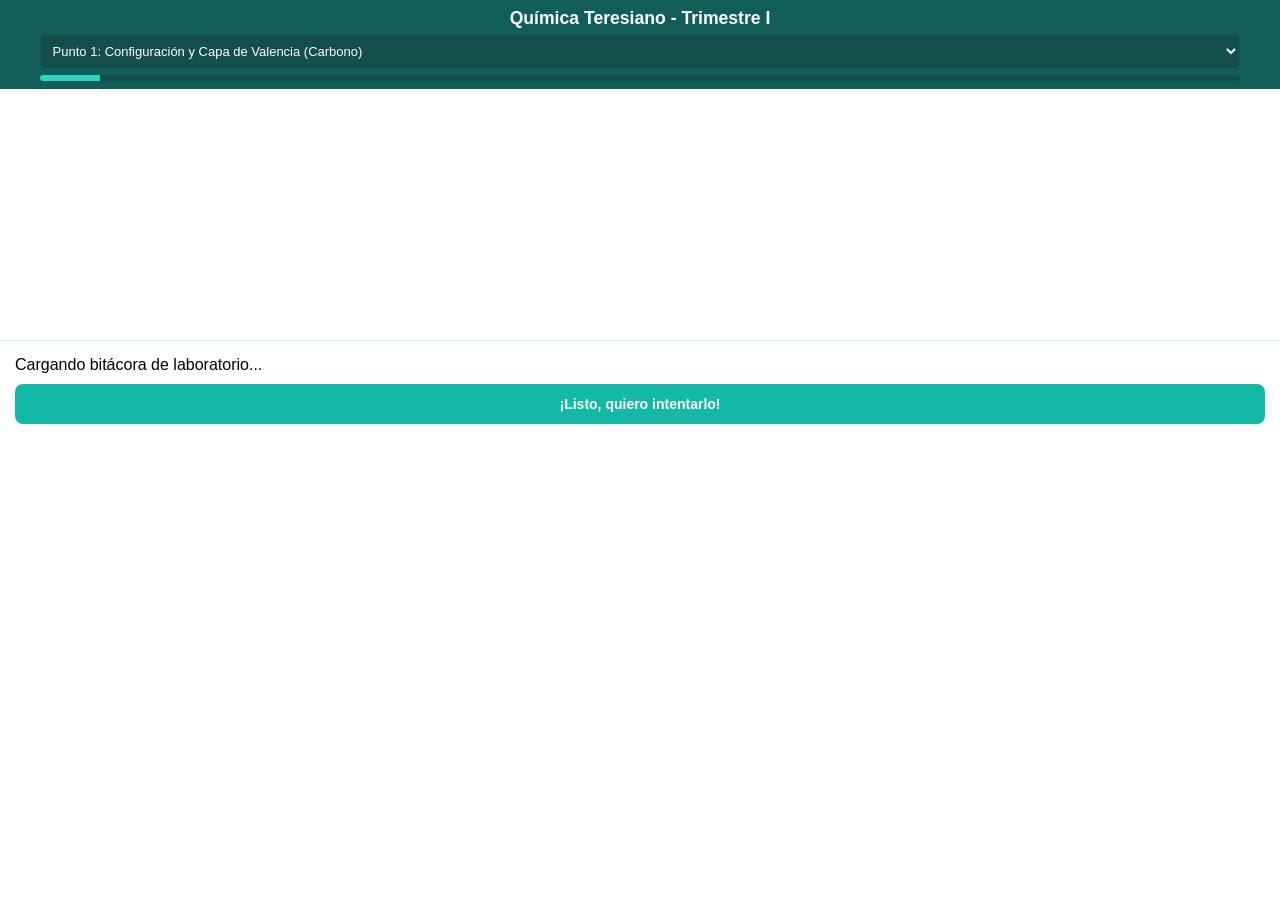
==== quimica.html @ 597277ca "Create quimica.html" ====
<!DOCTYPE html>
<html lang="es">
<head>
    <meta charset="UTF-8">
    <meta name="viewport" content="width=device-width, initial-scale=1.0, maximum-scale=1.0, user-scalable=no">
    <title>Química-Master Valentina</title>
    <style>
        * { box-sizing: border-box; }
        body { 
            margin: 0; padding: 0;
            font-family: 'Segoe UI', sans-serif; 
            background-color: #f0fdf4; 
            display: flex; flex-direction: column;
            height: 100vh; overflow: hidden;
        }
        #app-container { display: flex; flex-direction: column; height: 100vh; width: 100vw; }
        header { background: #115e59; color: white; padding: 8px; text-align: center; flex-shrink: 0; }
        header h1 { font-size: 1.1rem; margin: 0 0 5px 0; }
        #selector-ejercicio { width: 95%; padding: 8px; font-size: 13px; border-radius: 6px; background: #134e4a; color: white; border: 1px solid #115e59; }
        #progreso-bar { width: 95%; height: 6px; background: #134e4a; border-radius: 10px; margin: 6px auto 0 auto; overflow: hidden; }
        #avance { width: 5%; height: 100%; background: #2dd4bf; transition: width 0.5s ease; }

        #game-canvas { height: 28vh; min-height: 170px; background: #ffffff; border-bottom: 1px solid #ccfbf1; position: relative; flex-shrink: 0; }
        canvas { position: absolute; top: 0; left: 0; width: 100%; height: 100%; }

        #interaccion { flex-grow: 1; overflow-y: auto; padding: 15px; background: white; -webkit-overflow-scrolling: touch; }
        #zona-tutorial-inicial { display: flex; flex-direction: column; gap: 10px; }
        #btn-entendido { padding: 12px; background: #14b8a6; color: white; border: none; border-radius: 8px; font-weight: bold; font-size: 14px; cursor: pointer; }
        .entrada-respuesta { display: flex; gap: 8px; justify-content: center; margin: 15px 0; }
        input[type="text"] { padding: 10px; border: 2px solid #14b8a6; border-radius: 8px; width: 160px; font-size: 16px; text-align: center; }
        #btn-validar { padding: 10px 18px; background: #0d9488; color: white; border: none; border-radius: 8px; font-weight: bold; font-size: 14px; }
        .alerta-tutorial { background: #fef9c3; padding: 12px; border-radius: 8px; border-left: 4px solid #eab308; margin-bottom: 40px; font-size: 13px; color: #713f12; line-height: 1.5; }
    </style>
</head>
<body>
    <div id="app-container">
        <header>
            <h1>Química Teresiano - Trimestre I</h1>
            <select id="selector-ejercicio" onchange="cambiarEjercicio()">
                <option value="0">Punto 1: Configuración y Capa de Valencia (Carbono)</option>
                <option value="1">Punto 1.2: Electrones y Regla del Octeto (Sodio)</option>
                <option value="2">Punto 2: Moléculas Diatómicas (Cl2 - Enlaces)</option>
                <option value="3">Punto 3: Clasificación de Reacciones (Síntesis)</option>
                <option value="4">Punto 3.2: Reacción de Combustión</option>
                <option value="5">Punto 4: Conteo de Átomos (Reactivos vs Productos)</option>
                <option value="6">Punto 5: Verificar Balanceo de Ecuaciones</option>
                <option value="7">Punto 6: Balanceo por Tanteo (Fe + O2)</option>
                <option value="8">Punto 7: Estados de Oxidación (Redox)</option>
                <option value="9">Punto 7.2: Agente Oxidante y Reducido</option>
            </select>
            <div id="progreso-bar"><div id="avance"></div></div>
        </header>

        <div id="game-canvas">
            <canvas id="plano"></canvas>
        </div>

        <section id="interaccion">
            <div id="zona-tutorial-inicial">
                <div id="instruccion">Cargando bitácora de laboratorio...</div>
                <button id="btn-entendido" onclick="activarModoReto()">¡Listo, quiero intentarlo!</button>
            </div>
            
            <div id="zona-solucion-reto" style="display: none;">
                <div class="entrada-respuesta">
                    <input type="text" id="resultado-usuario" placeholder="Tu respuesta">
                    <button id="btn-validar" onclick="verificarRespuesta()">Validar Hito</button>
                </div>
            </div>

            <div id="explicacion-zona" style="display:none;">
                <div class="alerta-tutorial">
                    <p id="texto-explicativo"></p>
                </div>
            </div>
        </section>
    </div>
    <script src="script_quimica.js?v=quimica_v1"></script>
</body>
</html>
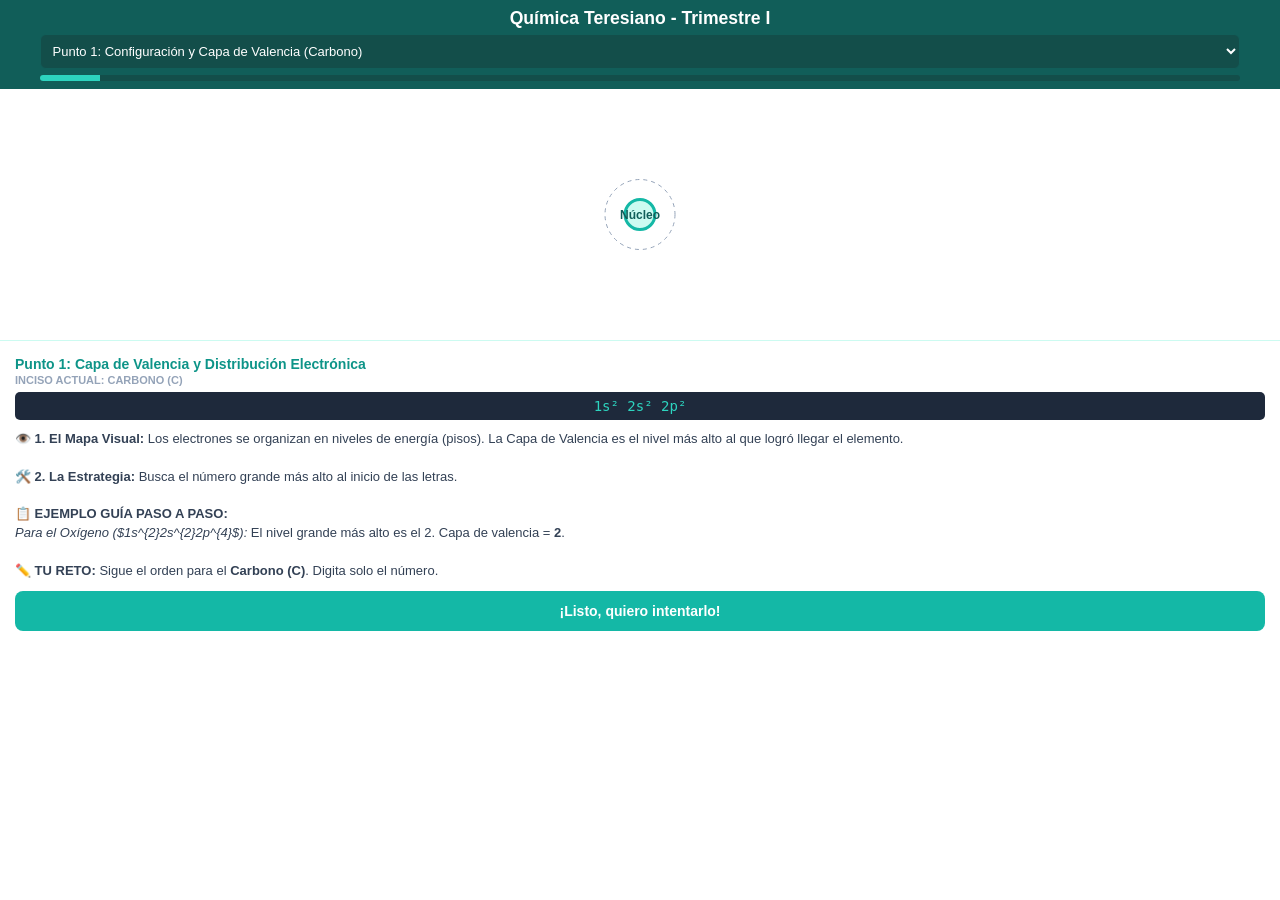
==== commit be2eb24a: "Update quimica.html" ====
--- a/quimica.html
+++ b/quimica.html
@@ -75,6 +75,8 @@
             </div>
         </section>
     </div>
-    <script src="script_quimica.js?v=quimica_v1"></script>
+   <script src="script_quimica.js?v=version_final_octeto"></script>
 </body>
 </html>
+</body>
+</html>
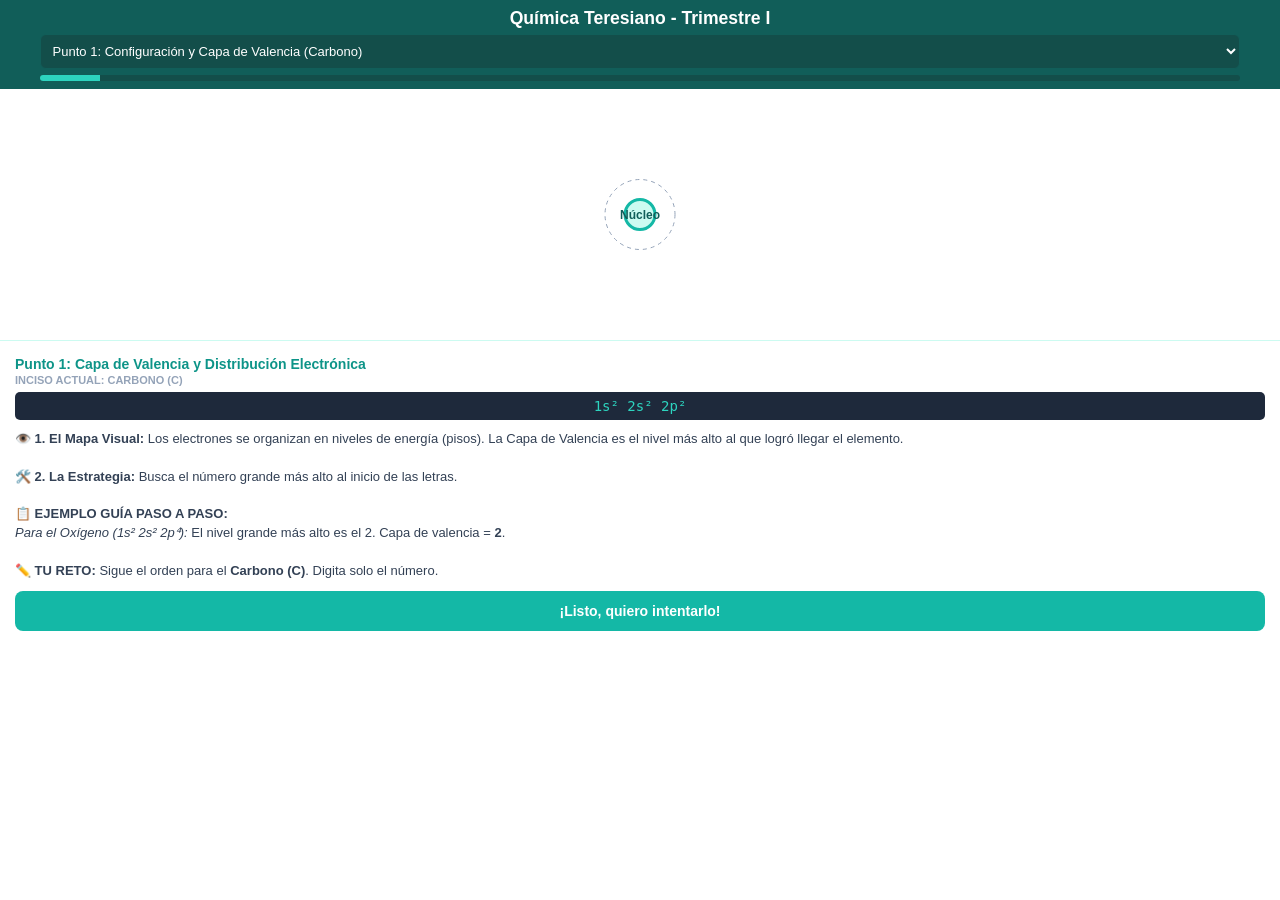
==== commit 32af2886: "Update quimica.html" ====
--- a/quimica.html
+++ b/quimica.html
@@ -75,8 +75,6 @@
             </div>
         </section>
     </div>
-   <script src="script_quimica.js?v=version_final_octeto"></script>
+ <script src="script_quimica.js?v=motor_activo"></script>
 </body>
 </html>
-</body>
-</html>
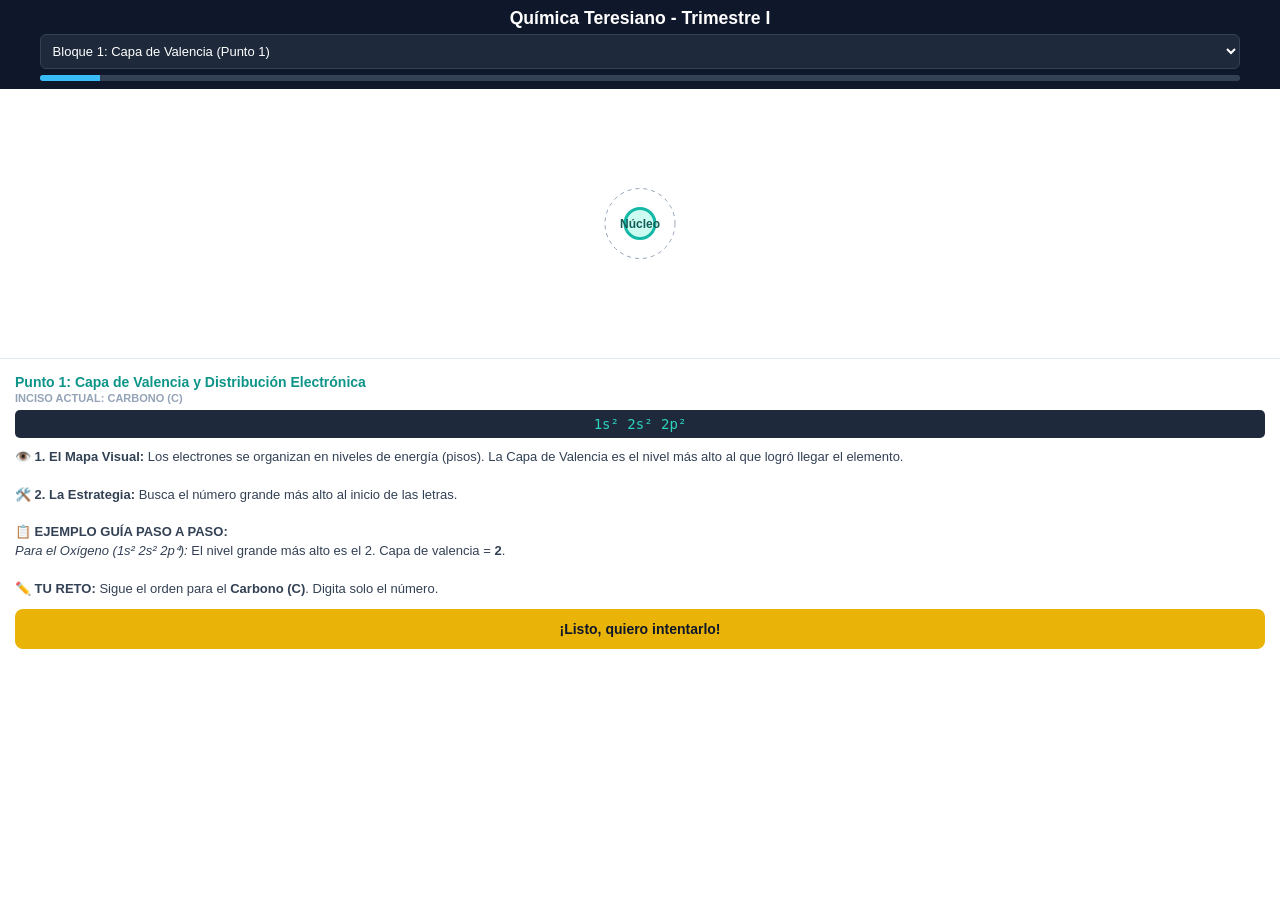
==== commit 9d27bf9a: "Update quimica.html" ====
--- a/quimica.html
+++ b/quimica.html
@@ -4,49 +4,20 @@
     <meta charset="UTF-8">
     <meta name="viewport" content="width=device-width, initial-scale=1.0, maximum-scale=1.0, user-scalable=no">
     <title>Química-Master Valentina</title>
-    <style>
-        * { box-sizing: border-box; }
-        body { 
-            margin: 0; padding: 0;
-            font-family: 'Segoe UI', sans-serif; 
-            background-color: #f0fdf4; 
-            display: flex; flex-direction: column;
-            height: 100vh; overflow: hidden;
-        }
-        #app-container { display: flex; flex-direction: column; height: 100vh; width: 100vw; }
-        header { background: #115e59; color: white; padding: 8px; text-align: center; flex-shrink: 0; }
-        header h1 { font-size: 1.1rem; margin: 0 0 5px 0; }
-        #selector-ejercicio { width: 95%; padding: 8px; font-size: 13px; border-radius: 6px; background: #134e4a; color: white; border: 1px solid #115e59; }
-        #progreso-bar { width: 95%; height: 6px; background: #134e4a; border-radius: 10px; margin: 6px auto 0 auto; overflow: hidden; }
-        #avance { width: 5%; height: 100%; background: #2dd4bf; transition: width 0.5s ease; }
-
-        #game-canvas { height: 28vh; min-height: 170px; background: #ffffff; border-bottom: 1px solid #ccfbf1; position: relative; flex-shrink: 0; }
-        canvas { position: absolute; top: 0; left: 0; width: 100%; height: 100%; }
-
-        #interaccion { flex-grow: 1; overflow-y: auto; padding: 15px; background: white; -webkit-overflow-scrolling: touch; }
-        #zona-tutorial-inicial { display: flex; flex-direction: column; gap: 10px; }
-        #btn-entendido { padding: 12px; background: #14b8a6; color: white; border: none; border-radius: 8px; font-weight: bold; font-size: 14px; cursor: pointer; }
-        .entrada-respuesta { display: flex; gap: 8px; justify-content: center; margin: 15px 0; }
-        input[type="text"] { padding: 10px; border: 2px solid #14b8a6; border-radius: 8px; width: 160px; font-size: 16px; text-align: center; }
-        #btn-validar { padding: 10px 18px; background: #0d9488; color: white; border: none; border-radius: 8px; font-weight: bold; font-size: 14px; }
-        .alerta-tutorial { background: #fef9c3; padding: 12px; border-radius: 8px; border-left: 4px solid #eab308; margin-bottom: 40px; font-size: 13px; color: #713f12; line-height: 1.5; }
-    </style>
+    <link rel="stylesheet" href="style.css?v=final_trigo">
 </head>
 <body>
     <div id="app-container">
         <header>
             <h1>Química Teresiano - Trimestre I</h1>
             <select id="selector-ejercicio" onchange="cambiarEjercicio()">
-                <option value="0">Punto 1: Configuración y Capa de Valencia (Carbono)</option>
-                <option value="1">Punto 1.2: Electrones y Regla del Octeto (Sodio)</option>
-                <option value="2">Punto 2: Moléculas Diatómicas (Cl2 - Enlaces)</option>
-                <option value="3">Punto 3: Clasificación de Reacciones (Síntesis)</option>
-                <option value="4">Punto 3.2: Reacción de Combustión</option>
-                <option value="5">Punto 4: Conteo de Átomos (Reactivos vs Productos)</option>
-                <option value="6">Punto 5: Verificar Balanceo de Ecuaciones</option>
-                <option value="7">Punto 6: Balanceo por Tanteo (Fe + O2)</option>
-                <option value="8">Punto 7: Estados de Oxidación (Redox)</option>
-                <option value="9">Punto 7.2: Agente Oxidante y Reducido</option>
+                <option value="0">Bloque 1: Capa de Valencia (Punto 1)</option>
+                <option value="1">Bloque 2: Regla del Octeto (Punto 1.2)</option>
+                <option value="2">Bloque 3: Enlaces Covalentes (Punto 2)</option>
+                <option value="3">Bloque 4: Clasificación de Reacciones (Punto 3)</option>
+                <option value="4">Bloque 5: Conteo y Verificación (Puntos 4 y 5)</option>
+                <option value="5">Bloque 6: Coeficientes por Tanteo (Punto 6)</option>
+                <option value="6">Bloque 7: Estados de Oxidación y Redox (Punto 7)</option>
             </select>
             <div id="progreso-bar"><div id="avance"></div></div>
         </header>
@@ -75,6 +46,6 @@
             </div>
         </section>
     </div>
- <script src="script_quimica.js?v=motor_activo"></script>
+    <script src="script_quimica.js?v=sincronizacion_total"></script>
 </body>
 </html>
--- a/style.css
+++ b/style.css
@@ -0,0 +1,25 @@
+* { box-sizing: border-box; }
+body { 
+    margin: 0; padding: 0;
+    font-family: 'Segoe UI', sans-serif; 
+    background-color: #f8fafc; 
+    display: flex; flex-direction: column;
+    height: 100vh; overflow: hidden;
+}
+#app-container { display: flex; flex-direction: column; height: 100vh; width: 100vw; }
+header { background: #0f172a; color: white; padding: 8px; text-align: center; flex-shrink: 0; }
+header h1 { font-size: 1.1rem; margin: 0 0 5px 0; }
+#selector-ejercicio { width: 95%; padding: 8px; font-size: 13px; border-radius: 6px; background: #1e293b; color: white; border: 1px solid #334155; }
+#progreso-bar { width: 95%; height: 6px; background: #334155; border-radius: 10px; margin: 6px auto 0 auto; overflow: hidden; }
+#avance { width: 5%; height: 100%; background: #38bdf8; transition: width 0.5s ease; }
+
+#game-canvas { height: 30vh; min-height: 180px; background: #ffffff; border-bottom: 1px solid #e2e8f0; position: relative; flex-shrink: 0; }
+canvas { position: absolute; top: 0; left: 0; width: 100%; height: 100%; }
+
+#interaccion { flex-grow: 1; overflow-y: auto; padding: 15px; background: white; -webkit-overflow-scrolling: touch; }
+#zona-tutorial-inicial { display: flex; flex-direction: column; gap: 10px; }
+#btn-entendido { padding: 12px; background: #eab308; color: #0f172a; border: none; border-radius: 8px; font-weight: bold; font-size: 14px; cursor: pointer; }
+.entrada-respuesta { display: flex; gap: 8px; justify-content: center; margin: 15px 0; }
+input[type="number"] { padding: 10px; border: 2px solid #38bdf8; border-radius: 8px; width: 100px; font-size: 16px; text-align: center; }
+#btn-validar { padding: 10px 18px; background: #0ea5e9; color: white; border: none; border-radius: 8px; font-weight: bold; font-size: 14px; }
+.alerta-tutorial { background: #fef9c3; padding: 12px; border-radius: 8px; border-left: 4px solid #eab308; margin-bottom: 40px; font-size: 13px; color: #713f12; line-height: 1.5; }
